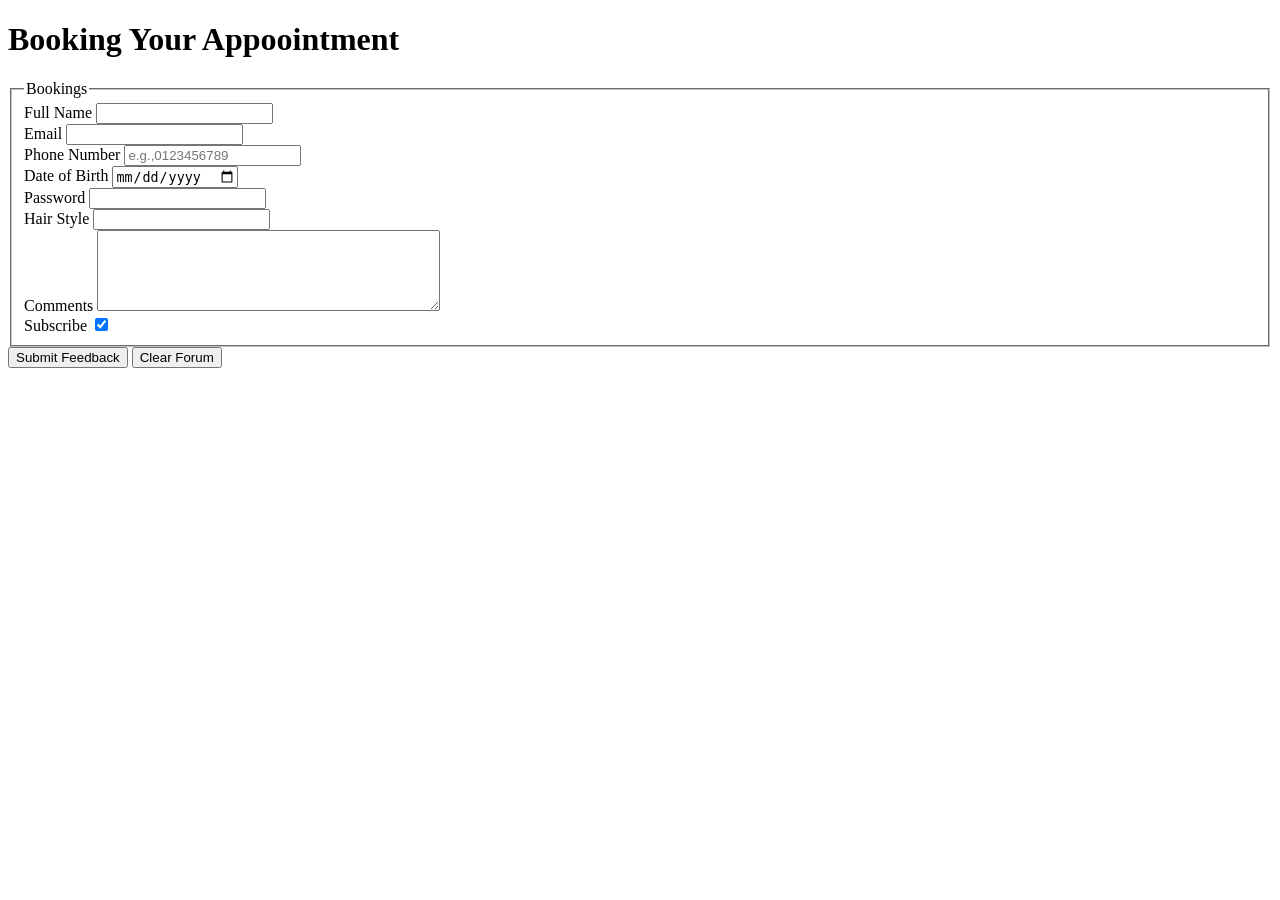
==== pages/bookingspage.html @ 8da2664d "added:bookings page" ====
<!DOCTYPE html>
<html lang="en">
<head>
    <meta charset="UTF-8">
    <meta name="viewport" content="width=device-width, initial-scale=1.0">
    <title>Mhlaba Hair</title>
</head>
<body>
    <header>
        <H1>Booking Your Appoointment </H1>
    </header>
    <main>
        <form action="/js/feedback.js" method="post">
            <fieldset>
                <legend>Bookings</legend>
                <div>
                    <label for="fullname">Full Name</label>
                    <input type="text" id="fullname" name="fullname">
                </div>
                 <div>
            <label for="email"> Email</label>
            <input type="email" id="email" name="email" required>
          </div>
                  <div>
            <label for="phone"> Phone Number</label>
            <input type="tel" id="phone" name="phone" pattern="{0-9}{10}" placeholder="e.g.,0123456789">            
        </div>
        <div>
            <label for="dob">Date of Birth</label>
            <input type="date" id="dob" name="dob">
        </div>
        <div>
            <label for="password">Password</label>
            <input 
            type="password"
            id="password"
            name="password"
            min length="8"
            pattern="(?=,*/d)(?=.*[a-z]).{8,}"
            aria-describedby="password-help"
            required >
        </div>
        <div>
            <label for="style"> Hair Style</label>
            <input type="style" id="colour" name="style">
        </div>
        <div>
            <label for="comments">Comments</label>
            <textarea id="comments" name="comments" rows="5" cols="40"> </textarea>
        </div>
        <div> 
            <label for="newletter"> Subscribe</label>
            <input type="checkbox" id="newletter" name="newletter" checked>
        </div>
        </fieldset>
        <button type="submit">Submit Feedback</button>
        <button type="reset"> Clear Forum</button>
    </form>

            </fieldset>
        </form>
    </main>
</body>
</html>
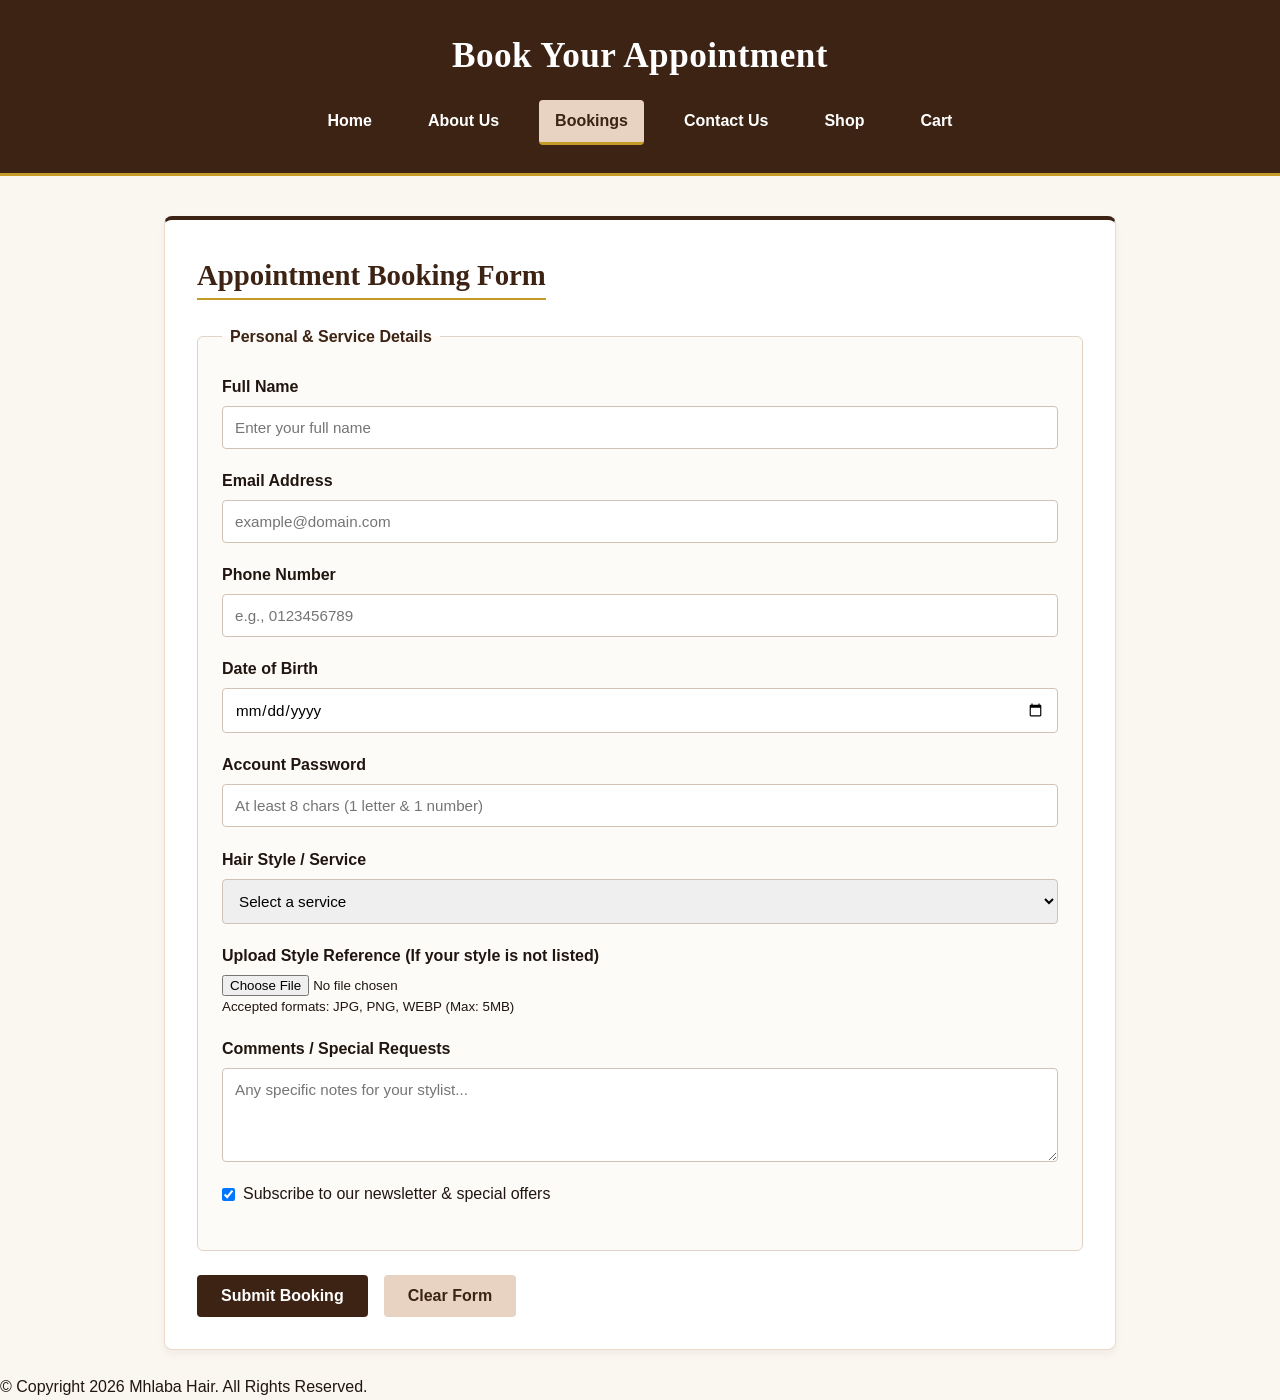
==== commit a6797881: "submission for Part 2" ====
--- a/pages/bookingspage.html
+++ b/pages/bookingspage.html
@@ -3,62 +3,122 @@
 <head>
     <meta charset="UTF-8">
     <meta name="viewport" content="width=device-width, initial-scale=1.0">
-    <title>Mhlaba Hair</title>
+    <meta name="author" content="NalediMaseko">
+    <meta name="description" content="Book your appointment with Mhlaba Hair.">
+    <title>Bookings - Mhlaba Hair</title>
+    <!-- Relative path: steps out of pages/ into styles/ -->
+    <link rel="stylesheet" href="../styles/style.css">
 </head>
 <body>
-    <header>
-        <H1>Booking Your Appoointment </H1>
+
+    <!-- Header & Navigation at Top -->
+    <header class="main-header">
+        <h1>Book Your Appointment</h1>
+        <nav class="navbar">
+            <a href="homepage.html">Home</a>
+            <a href="aboutuspage.html">About Us</a>
+            <a href="bookingspage.html" class="active">Bookings</a>
+            <a href="contactpage.html">Contact Us</a>
+            <a href="productpage.html">Shop</a>
+            <a href="calculatepage.html">Cart</a>
+        </nav>
     </header>
-    <main>
-        <form action="/js/feedback.js" method="post">
-            <fieldset>
-                <legend>Bookings</legend>
-                <div>
-                    <label for="fullname">Full Name</label>
-                    <input type="text" id="fullname" name="fullname">
+
+    <!-- Main Form Section -->
+    <main class="content-container">
+        <section class="form-card">
+            <h2>Appointment Booking Form</h2>
+            <form action="#" method="post" class="booking-form">
+                <fieldset>
+                    <legend>Personal & Service Details</legend>
+                    
+                    <div class="form-group">
+                        <label for="fullname">Full Name</label>
+                        <input type="text" id="fullname" name="fullname" placeholder="Enter your full name" required>
+                    </div>
+
+                    <div class="form-group">
+                        <label for="email">Email Address</label>
+                        <input type="email" id="email" name="email" placeholder="example@domain.com" required>
+                    </div>
+
+                    <div class="form-group">
+                        <label for="phone">Phone Number</label>
+                        <input type="tel" id="phone" name="phone" pattern="[0-9]{10}" placeholder="e.g., 0123456789" required>
+                    </div>
+
+                    <div class="form-group">
+                        <label for="dob">Date of Birth</label>
+                        <input type="date" id="dob" name="dob" required>
+                    </div>
+
+                    <div class="form-group">
+                        <label for="password">Account Password</label>
+                        <input 
+                            type="password" 
+                            id="password" 
+                            name="password" 
+                            minlength="8" 
+                            pattern="(?=.*\d)(?=.*[a-z]).{8,}" 
+                            placeholder="At least 8 chars (1 letter & 1 number)" 
+                            required>
+                    </div>
+
+                    <div class="form-group">
+                        <label for="style">Hair Style / Service</label>
+                        <select id="style" name="style" required>
+                            <option value="" disabled selected>Select a service</option>
+                            <option value="jumbo-braids">Jumbo Braids</option>
+                            <option value="medium-braids">Medium Braids</option>
+                            <option value="smedium-braids">Small-Medium Braids</option>
+                            <option value="small-braids">Small Braids</option>
+                            <option value="fulani-braids">Fulani Braids</option>
+                            <option value="Trim">Cut & Style</option>
+                            <option value="wig-install">Wig Installation</option>
+                            <option value="flip-sewin">Flip over sew in</option>
+                            <option value="onep-sewin">One part sew in</option>
+                            <option value="twop-sewin">Two part sew in</option>
+                            <option value="threep-sewin">Three part sew in</option>
+                            <option value="wash-blow">Wash & Blow Dry</option>
+                            <option value="mint-treatment">Peppermint Treatment</option>
+                            <option value="steam-treatment">Steam Treatment</option>
+                            <option value="unbraid">Undo Braids</option>
+                        </select>
+                    </div>
+                    <div class="form-group upload-group">
+        <label for="style-reference">
+            Upload Style Reference <span class="optional-tag">(If your style is not listed)</span>
+        </label>
+        <input 
+            type="file" 
+            id="style-reference" 
+            name="style_reference" 
+            accept="image/png, image/jpeg, image/webp"
+            class="file-input"
+        >
+        <small class="help-text">Accepted formats: JPG, PNG, WEBP (Max: 5MB)</small>
+    </div>
+
+                    <div class="form-group">
+                        <label for="comments">Comments / Special Requests</label>
+                        <textarea id="comments" name="comments" rows="4" placeholder="Any specific notes for your stylist..."></textarea>
+                    </div>
+
+                    <div class="form-group checkbox-group">
+                        <input type="checkbox" id="newsletter" name="newsletter" checked>
+                        <label for="newsletter">Subscribe to our newsletter & special offers</label>
+                    </div>
+                </fieldset>
+
+                <div class="form-actions">
+                    <button type="submit" class="btn btn-primary">Submit Booking</button>
+                    <button type="reset" class="btn btn-secondary">Clear Form</button>
                 </div>
-                 <div>
-            <label for="email"> Email</label>
-            <input type="email" id="email" name="email" required>
-          </div>
-                  <div>
-            <label for="phone"> Phone Number</label>
-            <input type="tel" id="phone" name="phone" pattern="{0-9}{10}" placeholder="e.g.,0123456789">            
-        </div>
-        <div>
-            <label for="dob">Date of Birth</label>
-            <input type="date" id="dob" name="dob">
-        </div>
-        <div>
-            <label for="password">Password</label>
-            <input 
-            type="password"
-            id="password"
-            name="password"
-            min length="8"
-            pattern="(?=,*/d)(?=.*[a-z]).{8,}"
-            aria-describedby="password-help"
-            required >
-        </div>
-        <div>
-            <label for="style"> Hair Style</label>
-            <input type="style" id="colour" name="style">
-        </div>
-        <div>
-            <label for="comments">Comments</label>
-            <textarea id="comments" name="comments" rows="5" cols="40"> </textarea>
-        </div>
-        <div> 
-            <label for="newletter"> Subscribe</label>
-            <input type="checkbox" id="newletter" name="newletter" checked>
-        </div>
-        </fieldset>
-        <button type="submit">Submit Feedback</button>
-        <button type="reset"> Clear Forum</button>
-    </form>
-
-            </fieldset>
-        </form>
+            </form>
+        </section>
     </main>
+<footer class="site-footer">
+    <p>&copy; Copyright 2026 Mhlaba Hair. All Rights Reserved. </p>
+</footer>
 </body>
 </html>
--- a/styles/style.css
+++ b/styles/style.css
@@ -0,0 +1,798 @@
+/* ==========================================================================
+   1. BASE STYLES & CSS RESET
+   ========================================================================== */
+* {
+    margin: 0;
+    padding: 0;
+    box-sizing: border-box;
+}
+
+:root {
+    --primary-color: #3D2314;      /* Deep Espresso / Dark Mocha */
+    --accent-color: #C59B27;       /* Warm Gold / Amber Accent */
+    --background-color: #FAF6F0;   /* Light Warm Cream / Champagne */
+    --text-color: #211510;         /* Soft Dark Espresso Text */
+    --card-bg: #ffffff;            /* Clean White Card Background */
+    --highlight-color: #E8D3C3;    /* Soft Blush Nude */
+    --blue-accent: #B08D57;        /* Warm Bronze Accent */
+    --font-heading: 'Georgia', serif;
+    --font-body: 'Segoe UI', Tahoma, Geneva, Verdana, sans-serif;
+}
+
+body {
+    font-family: var(--font-body);
+    font-size: 1rem;
+    line-height: 1.6;
+    background-color: var(--background-color);
+    color: var(--text-color);
+}
+
+/* ==========================================================================
+   2. HEADER & NAVIGATION AT THE TOP (ALL PAGES)
+   ========================================================================== */
+.main-header {
+    background-color: var(--primary-color);
+    color: #ffffff;
+    text-align: center;
+    padding: 1.75rem 1rem;
+    border-bottom: 3px solid var(--accent-color);
+}
+
+.main-header h1 {
+    font-family: var(--font-heading);
+    font-size: 2.2rem;
+    letter-spacing: 0.5px;
+    margin-bottom: 1rem;
+}
+
+.navbar {
+    display: flex;
+    justify-content: center;
+    flex-wrap: wrap;
+    gap: 1.5rem;
+}
+
+.navbar a {
+    color: #ffffff;
+    text-decoration: none;
+    font-weight: 600;
+    padding: 0.5rem 1rem;
+    border-radius: 4px;
+    transition: background-color 0.3s ease, color 0.3s ease;
+}
+
+.navbar a:hover,
+.navbar a:focus {
+    background-color: var(--accent-color);
+    color: var(--primary-color);
+}
+
+.navbar a.active {
+    background-color: var(--highlight-color);
+    color: var(--primary-color);
+    border-bottom: 3px solid var(--accent-color);
+}
+
+/* Common Content Container */
+.content-container {
+    max-width: 1000px;
+    margin: 0 auto;
+    padding: 1.5rem;
+}
+
+/* ==========================================================================
+   3. HOME PAGE STYLES
+   ========================================================================== */
+
+/* Logo Section */
+.logo-container {
+    display: flex;
+    justify-content: center;
+    align-items: center;
+    padding: 2rem 1rem 1rem 1rem;
+}
+
+.site-logo {
+    max-width: 320px; 
+    width: 100%;       
+    height: auto;
+    object-fit: contain;
+    border-radius: 8px;
+}
+/* Hero Section */
+.hero-card {
+    display: grid;
+    grid-template-columns: 1fr 1fr;
+    gap: 2rem;
+    align-items: center;
+    background-color: var(--card-bg);
+    border: 1px solid #ebd9cb;
+    border-top: 4px solid var(--accent-color);
+    border-radius: 8px;
+    padding: 2rem;
+    margin-bottom: 2.5rem;
+    box-shadow: 0 4px 8px rgba(61, 35, 20, 0.05);
+}
+
+.hero-content h2 {
+    font-family: var(--font-heading);
+    font-size: 2rem;
+    color: var(--primary-color);
+    margin-bottom: 1rem;
+    line-height: 1.2;
+}
+
+.hero-content p {
+    font-size: 1.05rem;
+    margin-bottom: 1.5rem;
+    color: var(--text-color);
+}
+
+.hero-btn {
+    display: inline-block;
+    text-decoration: none;
+}
+
+.hero-img {
+    width: 100%;
+    height: 280px;
+    object-fit: cover;
+    border-radius: 8px;
+    border: 2px solid var(--accent-color);
+}
+
+/* Services Preview Section */
+.services-preview-section {
+    margin-bottom: 2.5rem;
+    text-align: center;
+}
+
+.section-title {
+    font-family: var(--font-heading);
+    font-size: 1.8rem;
+    color: var(--primary-color);
+    margin-bottom: 1.5rem;
+    border-bottom: 2px solid var(--accent-color);
+    display: inline-block;
+}
+
+.services-grid {
+    display: grid;
+    grid-template-columns: repeat(3, 1fr);
+    gap: 1.5rem;
+    margin-top: 1.5rem;
+}
+
+.service-card {
+    background-color: var(--card-bg);
+    border: 1px solid #ebd9cb;
+    border-top: 4px solid var(--accent-color);
+    border-radius: 8px;
+    padding: 1.25rem;
+    text-align: center;
+    box-shadow: 0 4px 8px rgba(61, 35, 20, 0.05);
+    display: flex;
+    flex-direction: column;
+    align-items: center;
+    overflow: hidden;
+}
+
+.service-card img {
+    width: 100%;
+    max-width: 100%;
+    height: 200px;
+    object-fit: cover;
+    border-radius: 6px;
+    border: 1px solid #ebd9cb;
+    margin-bottom: 1rem;
+}
+
+.service-card h3 {
+    font-size: 1.2rem;
+    color: var(--primary-color);
+    margin-bottom: 0.5rem;
+}
+
+.service-card p {
+    font-size: 0.95rem;
+    color: var(--text-color);
+    line-height: 1.5;
+}
+
+/* Specials Section */
+.specials-section {
+    text-align: center;
+}
+
+.specials-section h2 {
+    font-family: var(--font-heading);
+    font-size: 2rem;
+    color: var(--primary-color);
+    margin-bottom: 1.5rem;
+    border-bottom: 2px solid var(--accent-color);
+    display: inline-block;
+}
+
+.specials-section h3 {
+    font-size: 1.4rem;
+    margin: 1.5rem 0 1rem 0;
+    color: var(--primary-color);
+    text-align: left;
+}
+
+.specials-grid {
+    display: grid;
+    grid-template-columns: repeat(2, 1fr);
+    gap: 1.5rem;
+}
+
+.special-card {
+    background-color: var(--card-bg);
+    border: 1px solid #ebd9cb;
+    border-top: 4px solid var(--accent-color);
+    border-radius: 8px;
+    padding: 1.5rem;
+    text-align: left;
+    box-shadow: 0 4px 8px rgba(61, 35, 20, 0.05);
+    transition: transform 0.2s ease, box-shadow 0.2s ease;
+}
+
+.special-card:hover {
+    transform: translateY(-4px);
+    box-shadow: 0 6px 14px rgba(61, 35, 20, 0.12);
+}
+
+.special-card h4 {
+    font-size: 1.2rem;
+    color: var(--primary-color);
+    margin-bottom: 0.5rem;
+}
+
+.expiry-date {
+    display: block;
+    margin-top: 1rem;
+    font-size: 0.85rem;
+    font-weight: bold;
+    color: #a93226;
+}
+
+.no-specials {
+    text-align: left;
+    font-style: italic;
+    color: #665c56;
+}
+
+/* Responsive Media Queries */
+@media (max-width: 768px) {
+    .hero-card,
+    .services-grid,
+    .specials-grid {
+        grid-template-columns: 1fr;
+    }
+
+    .service-card img {
+        height: 220px;
+    }
+}
+
+/* ==========================================================================
+   4. ABOUT PAGE STYLES
+   ========================================================================== */
+.about-section {
+    display: flex;
+    flex-direction: column;
+    gap: 2rem;
+    margin-top: 1rem;
+}
+
+.about-card, 
+.info-card {
+    background-color: var(--card-bg);
+    border: 1px solid #ebd9cb;
+    border-top: 4px solid var(--accent-color);
+    border-radius: 8px;
+    padding: 2rem;
+    box-shadow: 0 4px 8px rgba(61, 35, 20, 0.05);
+}
+
+.about-card h2, 
+.info-card h2 {
+    font-family: var(--font-heading);
+    font-size: 1.8rem;
+    color: var(--primary-color);
+    margin-bottom: 1rem;
+    border-bottom: 2px solid var(--accent-color);
+    display: inline-block;
+}
+
+.about-card p, 
+.info-card p {
+    font-size: 1.05rem;
+    color: var(--text-color);
+    line-height: 1.7;
+}
+
+.vision-mission-grid {
+    display: grid;
+    grid-template-columns: repeat(2, 1fr);
+    gap: 1.5rem;
+}
+
+/* ==========================================================================
+   5. BOOKING FORM STYLES
+   ========================================================================== */
+.form-card {
+    background-color: var(--card-bg);
+    border: 1px solid #ebd9cb;
+    border-top: 4px solid var(--primary-color);
+    border-radius: 8px;
+    padding: 2rem;
+    box-shadow: 0 4px 8px rgba(61, 35, 20, 0.05);
+    margin-top: 1rem;
+}
+
+.form-card h2 {
+    font-family: var(--font-heading);
+    font-size: 1.8rem;
+    color: var(--primary-color);
+    margin-bottom: 1.5rem;
+    border-bottom: 2px solid var(--accent-color);
+    display: inline-block;
+}
+
+.booking-form fieldset {
+    border: 1px solid #e1d3c7;
+    border-radius: 6px;
+    padding: 1.5rem;
+    margin-bottom: 1.5rem;
+    background-color: #fdfbf7;
+}
+
+.booking-form legend {
+    font-weight: bold;
+    color: var(--primary-color);
+    padding: 0 0.5rem;
+}
+
+.form-group {
+    display: flex;
+    flex-direction: column;
+    margin-bottom: 1.2rem;
+}
+
+.form-group label {
+    font-weight: 600;
+    margin-bottom: 0.4rem;
+    color: var(--text-color);
+}
+
+.form-group input[type="text"],
+.form-group input[type="email"],
+.form-group input[type="tel"],
+.form-group input[type="date"],
+.form-group input[type="password"],
+.form-group select,
+.form-group textarea {
+    width: 100%;
+    padding: 0.75rem;
+    border: 1px solid #d1c2b5;
+    border-radius: 4px;
+    font-family: inherit;
+    font-size: 0.95rem;
+    transition: border-color 0.3s ease, box-shadow 0.3s ease;
+}
+
+.form-group input:focus,
+.form-group select:focus,
+.form-group textarea:focus {
+    outline: none;
+    border-color: var(--accent-color);
+    box-shadow: 0 0 0 3px rgba(197, 155, 39, 0.25);
+}
+
+.checkbox-group {
+    flex-direction: row;
+    align-items: center;
+    gap: 0.5rem;
+}
+
+.checkbox-group label {
+    margin-bottom: 0;
+    font-weight: normal;
+}
+
+.form-actions {
+    display: flex;
+    gap: 1rem;
+    justify-content: flex-start;
+}
+
+.btn {
+    padding: 0.75rem 1.5rem;
+    font-size: 1rem;
+    font-weight: 600;
+    border: none;
+    border-radius: 4px;
+    cursor: pointer;
+    transition: background-color 0.3s ease, color 0.3s ease;
+}
+
+.btn-primary {
+    background-color: var(--primary-color);
+    color: #ffffff;
+}
+
+.btn-primary:hover {
+    background-color: var(--accent-color);
+    color: var(--primary-color);
+}
+
+.btn-secondary {
+    background-color: var(--highlight-color);
+    color: var(--primary-color);
+}
+
+.btn-secondary:hover {
+    background-color: #dbbfab;
+}
+
+/* ==========================================================================
+   6. CONTACT PAGE STYLES
+   ========================================================================== */
+.contact-section {
+    display: flex;
+    justify-content: center;
+    padding: 2rem 1rem;
+}
+
+.contact-card {
+    width: 100%;
+    max-width: 520px;
+    background-color: var(--card-bg, #ffffff);
+    border: 1px solid #ebd9cb;
+    border-top: 4px solid var(--accent-color, #c5a059);
+    border-radius: 12px;
+    padding: 2.25rem 2.5rem;
+    box-shadow: 0 6px 16px rgba(61, 35, 20, 0.06);
+}
+
+.contact-card h2 {
+    font-family: var(--font-heading);
+    font-size: 1.8rem;
+    color: var(--primary-color, #3d2314);
+    margin-bottom: 1.75rem;
+    border-bottom: 2px solid var(--accent-color, #c5a059);
+    display: inline-block;
+    padding-bottom: 0.25rem;
+}
+
+.contact-list {
+    display: flex;
+    flex-direction: column;
+    gap: 1.5rem;
+}
+
+.contact-item {
+    display: flex;
+    align-items: flex-start;
+    gap: 1.25rem;
+}
+
+.icon-box {
+    width: 42px;
+    height: 42px;
+    background-color: #fdf8f3;
+    border: 1px solid #ebd9cb;
+    border-radius: 50%;
+    display: flex;
+    align-items: center;
+    justify-content: center;
+    flex-shrink: 0;
+}
+
+.contact-icon {
+    width: 20px;
+    height: 20px;
+}
+
+.contact-details {
+    display: flex;
+    flex-direction: column;
+}
+
+.contact-label {
+    font-size: 0.85rem;
+    font-weight: 700;
+    text-transform: uppercase;
+    letter-spacing: 0.5px;
+    color: #8c766b;
+    margin-bottom: 0.2rem;
+}
+
+.contact-value {
+    font-size: 1.05rem;
+    color: var(--primary-color, #3d2314);
+    text-decoration: none;
+    font-weight: 600;
+}
+
+a.contact-value:hover {
+    color: var(--accent-color, #c5a059);
+    text-decoration: underline;
+}
+
+.text-address {
+    margin: 0;
+    line-height: 1.4;
+    font-weight: 500;
+}
+
+/* ==========================================================================
+   7. PRODUCT PAGE STYLES (2-Column Grid)
+   ========================================================================== */
+.products-section {
+    text-align: center;
+    margin-top: 1rem;
+}
+
+.products-section h2 {
+    font-family: var(--font-heading);
+    font-size: 2rem;
+    color: var(--primary-color);
+    margin-bottom: 0.5rem;
+    border-bottom: 2px solid var(--accent-color);
+    display: inline-block;
+}
+
+.subtitle {
+    font-style: italic;
+    color: #665c56;
+    margin-bottom: 2rem;
+}
+
+.product-grid {
+    display: grid;
+    grid-template-columns: repeat(2, 1fr);
+    gap: 1.5rem;
+}
+
+.product-card {
+    background-color: var(--card-bg);
+    border: 1px solid #ebd9cb;
+    border-top: 4px solid var(--accent-color);
+    border-radius: 8px;
+    padding: 1.5rem;
+    display: flex;
+    flex-direction: column;
+    align-items: center;
+    justify-content: space-between;
+    box-shadow: 0 4px 8px rgba(61, 35, 20, 0.05);
+    transition: transform 0.2s ease, box-shadow 0.2s ease;
+}
+
+.product-card:hover {
+    transform: translateY(-4px);
+    box-shadow: 0 6px 14px rgba(61, 35, 20, 0.12);
+}
+
+.product-img {
+    width: 100%;
+    max-width: 180px;
+    height: 180px;
+    object-fit: contain;
+    margin-bottom: 1rem;
+}
+
+.product-card h3 {
+    font-size: 1.25rem;
+    color: var(--primary-color);
+    margin-bottom: 0.5rem;
+}
+
+.product-card .price {
+    font-size: 1.1rem;
+    font-weight: bold;
+    color: var(--accent-color);
+    margin-bottom: 1rem;
+}
+
+.product-card .btn {
+    width: 100%;
+}
+
+/* ==========================================================================
+   8. CALCULATE / CART PAGE STYLES
+   ========================================================================== */
+.cart-section {
+    background-color: var(--card-bg);
+    border: 1px solid #ebd9cb;
+    border-top: 4px solid var(--primary-color);
+    border-radius: 8px;
+    padding: 2rem;
+    box-shadow: 0 4px 8px rgba(61, 35, 20, 0.05);
+    margin-top: 1rem;
+}
+
+.cart-section h2 {
+    font-family: var(--font-heading);
+    font-size: 1.8rem;
+    color: var(--primary-color);
+    margin-bottom: 1.5rem;
+    border-bottom: 2px solid var(--accent-color);
+    display: inline-block;
+}
+
+.cart-list {
+    list-style: none;
+    margin-bottom: 1.5rem;
+}
+
+.cart-item {
+    display: flex;
+    justify-content: space-between;
+    align-items: center;
+    padding: 0.75rem 0;
+    border-bottom: 1px solid #f2e9e1;
+}
+
+.item-name {
+    font-weight: 600;
+    color: var(--text-color);
+}
+
+.item-price {
+    color: var(--primary-color);
+    font-weight: bold;
+}
+
+.remove-btn {
+    background: #c0392b;
+    color: #fff;
+    border: none;
+    border-radius: 50%;
+    width: 24px;
+    height: 24px;
+    font-size: 14px;
+    cursor: pointer;
+    line-height: 1;
+    display: flex;
+    align-items: center;
+    justify-content: center;
+}
+
+.remove-btn:hover {
+    background: #962d22;
+}
+
+.empty-cart-msg {
+    color: #777;
+    font-style: italic;
+    padding: 1rem 0;
+}
+
+.cart-summary-box {
+    background-color: #fbf8f5;
+    padding: 1.25rem;
+    border-radius: 6px;
+    margin-bottom: 1.5rem;
+    border: 1px solid #e1d3c7;
+}
+
+.cart-summary-box p {
+    display: flex;
+    justify-content: space-between;
+    margin-bottom: 0.5rem;
+    font-size: 1rem;
+}
+
+.cart-summary-box hr {
+    border: none;
+    border-top: 1px solid #ebd9cb;
+    margin: 0.75rem 0;
+}
+
+.total-line {
+    font-size: 1.2rem !important;
+    color: var(--primary-color);
+}
+
+.cart-actions {
+    display: flex;
+    gap: 1rem;
+    justify-content: space-between;
+}
+
+/* ==========================================================================
+   9. RESPONSIVE BREAKPOINTS
+   ========================================================================== */
+@media (max-width: 768px) {
+    .specials-grid,
+    .vision-mission-grid,
+    .contact-section {
+        grid-template-columns: 1fr;
+    }
+    
+    .navbar {
+        gap: 0.75rem;
+    }
+}
+
+@media (max-width: 480px) {
+    .main-header h1 {
+        font-size: 1.6rem;
+    }
+
+    .navbar {
+        flex-direction: column;
+        align-items: center;
+    }
+
+    .site-logo {
+        max-width: 160px;
+    }
+
+    .content-container {
+        padding: 1rem;
+    }
+
+    .product-grid {
+        grid-template-columns: 1fr;
+    }
+
+    .form-actions,
+    .cart-actions {
+        flex-direction: column;
+    }
+
+    .btn,
+    .cart-actions .btn {
+        width: 100%;
+        text-align: center;
+    }
+}
+.team-grid {
+    display: grid;
+    grid-template-columns: repeat(3, 1fr);
+    gap: 1.5rem;
+    margin-top: 1.5rem;
+}
+
+.team-card {
+    background-color: #fdfbf7;
+    border: 1px solid #ebd9cb;
+    border-radius: 8px;
+    padding: 1.25rem;
+    text-align: center;
+}
+
+.manager-img,
+.receptionist-img,
+.stylist-img {
+    width: 100%;
+    height: 220px;
+    object-fit: cover;
+    border-radius: 6px;
+    border: 2px solid var(--accent-color);
+    margin-bottom: 0.75rem;
+}
+
+.equipment-card {
+    display: flex;
+    align-items: center;
+    gap: 1.5rem;
+    background-color: #fdfbf7;
+    border: 1px solid #ebd9cb;
+    border-left: 4px solid var(--accent-color);
+    border-radius: 8px;
+    padding: 1.25rem;
+    margin-top: 1.5rem;
+}
+
+.trimmer-img {
+    width: 160px;
+    height: 160px;
+    object-fit: cover;
+    border-radius: 6px;
+    border: 1px solid #ebd9cb;
+    flex-shrink: 0;
+}
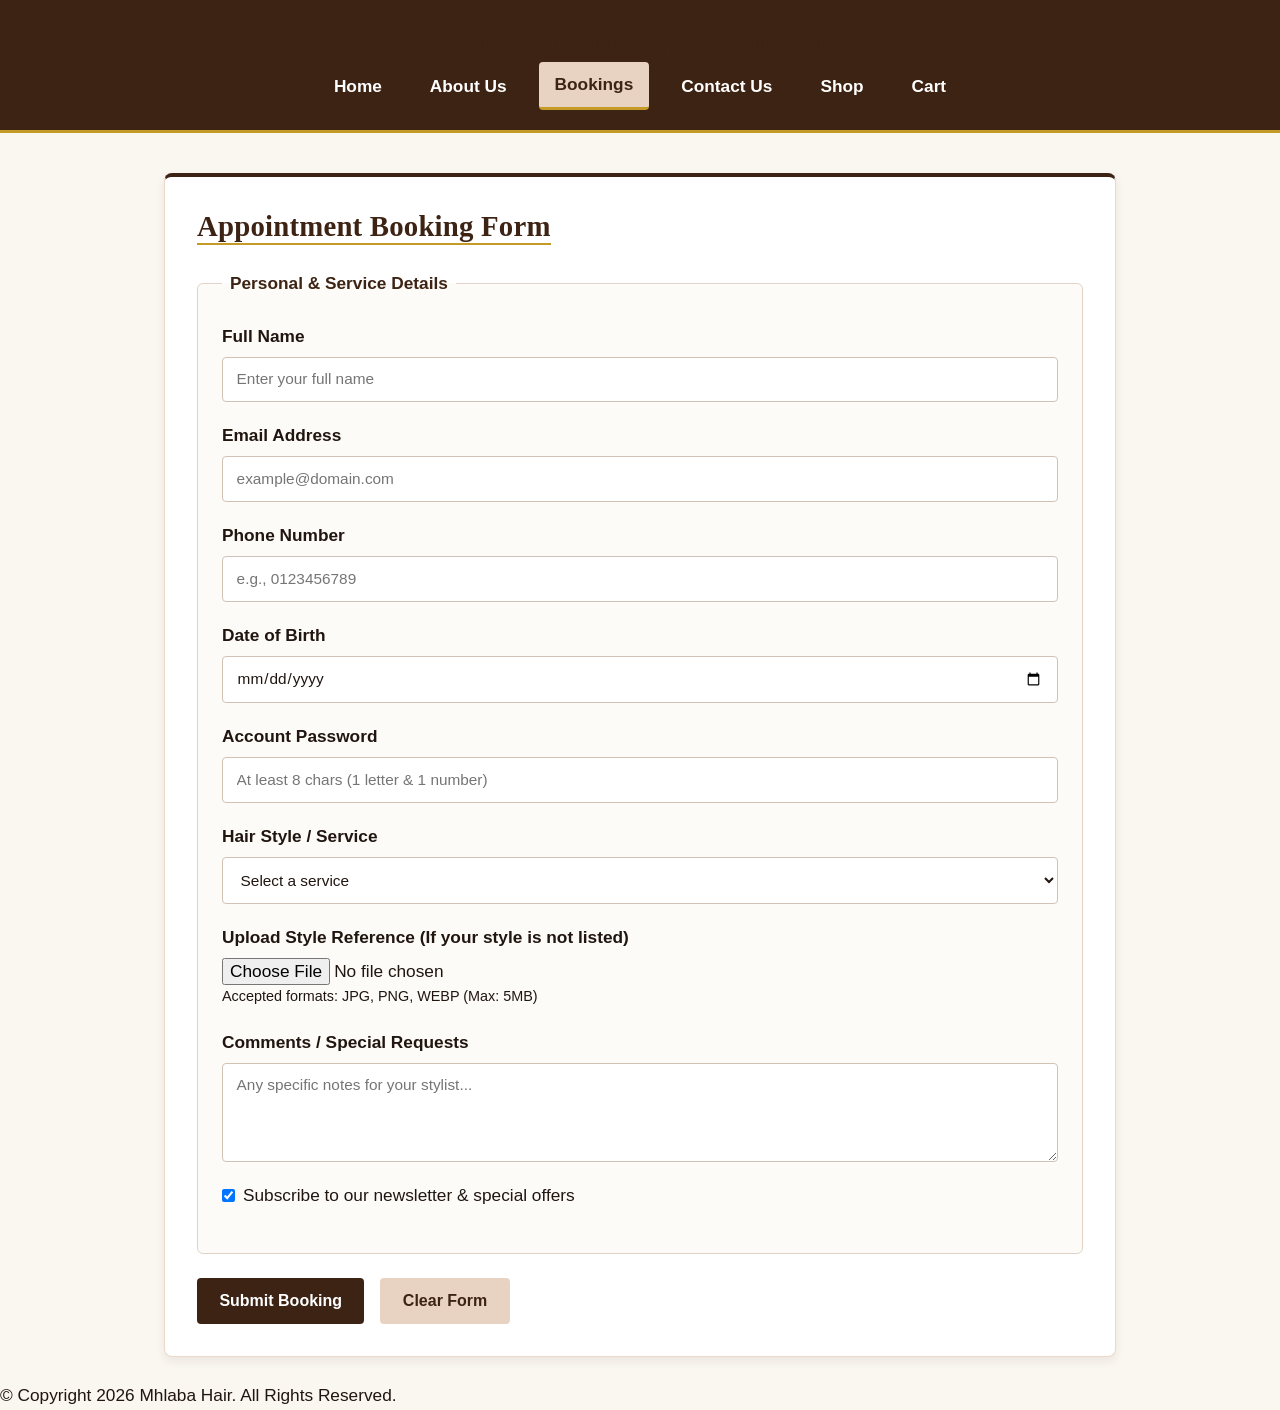
==== commit eef38fac: "feat:add SEO metadata , sitemap , robots file and interactive website enhancements" ====
--- a/pages/bookingspage.html
+++ b/pages/bookingspage.html
@@ -3,10 +3,23 @@
 <head>
     <meta charset="UTF-8">
     <meta name="viewport" content="width=device-width, initial-scale=1.0">
+    <meta http-equiv="X-UA-Compatible" content="IE=edge">
+    <meta name="theme-color" content="#3D2314">
+    <meta name="robots" content="index, follow">
     <meta name="author" content="NalediMaseko">
-    <meta name="description" content="Book your appointment with Mhlaba Hair.">
-    <title>Bookings - Mhlaba Hair</title>
-    <!-- Relative path: steps out of pages/ into styles/ -->
+    <meta name="description" content="Book your salon appointment with Mhlaba Hair for braids, wig installation, wash and blowout, and tailored hair care services in Johannesburg.">
+    <meta name="keywords" content="book salon appointment, hair appointment Johannesburg, braids booking, wig install booking, Mhlaba Hair">
+    <title>Book an Appointment | Mhlaba Hair Salon</title>
+    <link rel="canonical" href="https://www.mhlaba-hair.co.za/pages/bookingspage.html">
+    <meta property="og:type" content="website">
+    <meta property="og:title" content="Book an Appointment | Mhlaba Hair Salon">
+    <meta property="og:description" content="Book your salon appointment with Mhlaba Hair for braids, wig installation, wash and blowout, and custom hair care services.">
+    <meta property="og:url" content="https://www.mhlaba-hair.co.za/pages/bookingspage.html">
+    <meta name="twitter:card" content="summary">
+    <meta name="twitter:title" content="Book an Appointment | Mhlaba Hair Salon">
+    <meta name="twitter:description" content="Book your salon appointment with Mhlaba Hair for braids, wig installation, wash and blowout, and custom hair care services.">
+    <meta http-equiv="X-Content-Type-Options" content="nosniff">
+    <meta name="referrer" content="strict-origin-when-cross-origin">
     <link rel="stylesheet" href="../styles/style.css">
 </head>
 <body>
--- a/styles/style.css
+++ b/styles/style.css
@@ -8,23 +8,119 @@
 }
 
 :root {
-    --primary-color: #3D2314;      /* Deep Espresso / Dark Mocha */
-    --accent-color: #C59B27;       /* Warm Gold / Amber Accent */
-    --background-color: #FAF6F0;   /* Light Warm Cream / Champagne */
-    --text-color: #211510;         /* Soft Dark Espresso Text */
-    --card-bg: #ffffff;            /* Clean White Card Background */
-    --highlight-color: #E8D3C3;    /* Soft Blush Nude */
-    --blue-accent: #B08D57;        /* Warm Bronze Accent */
+    --primary-color: #3D2314;
+    --accent-color: #C59B27;
+    --background-color: #FAF6F0;
+    --text-color: #211510;
+    --card-bg: #ffffff;
+    --highlight-color: #E8D3C3;
+    --blue-accent: #B08D57;
     --font-heading: 'Georgia', serif;
     --font-body: 'Segoe UI', Tahoma, Geneva, Verdana, sans-serif;
+
+    --content-max-width: 1100px;
+    --radius-sm: 6px;
+    --radius-md: 8px;
+    --focus-ring: rgba(197, 155, 39, 0.35);
+    --shadow-soft: 0 4px 10px rgba(61, 35, 20, 0.08);
+    --shadow-strong: 0 8px 18px rgba(61, 35, 20, 0.12);
+    --transition-fast: 0.2s ease;
+    --transition-medium: 0.3s ease;
+}
+
+html {
+    font-size: 16px;
+    scroll-behavior: smooth;
 }
 
 body {
     font-family: var(--font-body);
-    font-size: 1rem;
-    line-height: 1.6;
+    font-size: clamp(0.96rem, 0.9rem + 0.28vw, 1.08rem);
+    line-height: 1.65;
     background-color: var(--background-color);
     color: var(--text-color);
+    -webkit-font-smoothing: antialiased;
+    text-rendering: optimizeLegibility;
+}
+
+h1,
+h2,
+h3,
+h4 {
+    font-family: var(--font-heading);
+    line-height: 1.2;
+    letter-spacing: 0.2px;
+    color: var(--primary-color);
+    margin: 0 0 0.8rem;
+}
+
+h1 {
+    font-size: clamp(1.8rem, 1.5rem + 2vw, 3rem);
+}
+
+h2 {
+    font-size: clamp(1.5rem, 1.2rem + 1.6vw, 2.3rem);
+}
+
+h3 {
+    font-size: clamp(1.2rem, 1rem + 0.8vw, 1.6rem);
+}
+
+h4 {
+    font-size: clamp(1.05rem, 0.95rem + 0.5vw, 1.3rem);
+}
+
+p,
+li,
+label,
+input,
+select,
+textarea,
+button {
+    font-size: inherit;
+}
+
+img {
+    max-width: 100%;
+    display: block;
+}
+
+a,
+button,
+input,
+select,
+textarea {
+    transition: background-color var(--transition-medium), border-color var(--transition-medium),
+        box-shadow var(--transition-medium), color var(--transition-medium),
+        transform var(--transition-fast), opacity var(--transition-fast);
+}
+
+a {
+    color: var(--primary-color);
+}
+
+a:hover {
+    color: var(--accent-color);
+}
+
+a:active {
+    opacity: 0.85;
+}
+
+a:focus-visible,
+button:focus-visible,
+input:focus-visible,
+select:focus-visible,
+textarea:focus-visible {
+    outline: 3px solid var(--focus-ring);
+    outline-offset: 3px;
+    box-shadow: 0 0 0 4px rgba(197, 155, 39, 0.18);
+}
+
+.content-container {
+    max-width: var(--content-max-width);
+    margin: 0 auto;
+    padding: clamp(1rem, 2vw, 2rem);
 }
 
 /* ==========================================================================
@@ -34,22 +130,43 @@
     background-color: var(--primary-color);
     color: #ffffff;
     text-align: center;
-    padding: 1.75rem 1rem;
+    padding: 1.25rem 1rem;
     border-bottom: 3px solid var(--accent-color);
+}
+
+/* Header Brand Wrapper (Logo + Welcome Heading) */
+.header-brand {
+    display: flex;
+    align-items: center;
+    justify-content: center;
+    gap: 0.75rem;
+    margin-bottom: 1rem;
+}
+
+.nav-logo {
+    width: 45px;
+    height: 45px;
+    border-radius: 50%;
+    object-fit: cover;
+    object-position: center;
+    transform: scale(1.15); /* Cuts off outer checkered background */
+    border: 1px solid var(--accent-color);
 }
 
 .main-header h1 {
     font-family: var(--font-heading);
     font-size: 2.2rem;
     letter-spacing: 0.5px;
-    margin-bottom: 1rem;
-}
-
+    margin: 0;
+}
+
+/* Navigation Links Row */
 .navbar {
     display: flex;
     justify-content: center;
+    align-items: center;
     flex-wrap: wrap;
-    gap: 1.5rem;
+    gap: 1rem;
 }
 
 .navbar a {
@@ -80,6 +197,33 @@
     padding: 1.5rem;
 }
 
+/* ==========================================
+   MOBILE RESPONSIVE ADJUSTMENTS (<= 768px)
+   ========================================== */
+@media (max-width: 768px) {
+    .main-header {
+        padding: 1rem 0.75rem;
+    }
+
+    .header-brand {
+        flex-direction: column;
+        gap: 0.5rem;
+    }
+
+    .main-header h1 {
+        font-size: 1.6rem;
+    }
+
+    .navbar {
+        gap: 0.5rem;
+    }
+
+    .navbar a {
+        font-size: 0.85rem;
+        padding: 0.35rem 0.65rem;
+    }
+}
+
 /* ==========================================================================
    3. HOME PAGE STYLES
    ========================================================================== */
@@ -278,6 +422,10 @@
 /* ==========================================================================
    4. ABOUT PAGE STYLES
    ========================================================================== */
+/* ==========================================
+   ABOUT PAGE & CARD CONTAINERS
+   ========================================== */
+
 .about-section {
     display: flex;
     flex-direction: column;
@@ -300,7 +448,7 @@
     font-family: var(--font-heading);
     font-size: 1.8rem;
     color: var(--primary-color);
-    margin-bottom: 1rem;
+    margin-bottom: 1.5rem;
     border-bottom: 2px solid var(--accent-color);
     display: inline-block;
 }
@@ -318,6 +466,127 @@
     gap: 1.5rem;
 }
 
+/* ==========================================
+   MEET OUR TEAM GRID & CARDS
+   ========================================== */
+
+.team-grid {
+    display: grid;
+    grid-template-columns: repeat(auto-fit, minmax(220px, 1fr));
+    gap: 1.5rem;
+    margin-top: 1rem;
+    width: 100%;
+}
+
+.team-card {
+    background-color: #ffffff;
+    border: 1px solid #ebd9cb;
+    border-radius: 8px;
+    padding: 1.25rem;
+    display: flex;
+    flex-direction: column;
+    align-items: center;
+    text-align: center;
+    box-shadow: 0 2px 5px rgba(0, 0, 0, 0.03);
+    transition: transform 0.3s ease, box-shadow 0.3s ease;
+}
+
+.team-card:hover {
+    transform: translateY(-4px);
+    box-shadow: 0 6px 12px rgba(61, 35, 20, 0.1);
+}
+
+.team-card picture,
+.team-card img {
+    width: 100%;
+    max-width: 180px;
+    height: 220px;
+    object-fit: cover;
+    border-radius: 6px;
+    border: 2px solid var(--accent-color);
+    margin-bottom: 1rem;
+}
+
+.team-card h3 {
+    font-family: var(--font-heading);
+    font-size: 1.2rem;
+    color: var(--primary-color);
+    margin-bottom: 0.25rem;
+}
+
+.team-role {
+    font-size: 0.95rem;
+    color: #666666;
+    font-weight: 500;
+}
+
+/* ==========================================
+   SPECIALIZED EQUIPMENT CARD
+   ========================================== */
+
+.equipment-card {
+    display: flex;
+    flex-direction: row;
+    align-items: center;
+    gap: 1.5rem;
+    background-color: #ffffff;
+    border: 1px solid #ebd9cb;
+    border-left: 4px solid var(--accent-color);
+    border-radius: 8px;
+    padding: 1.5rem;
+    margin-top: 2rem;
+}
+
+.equipment-card picture,
+.equipment-card img {
+    width: 100%;
+    max-width: 240px;
+    height: 180px;
+    object-fit: cover;
+    border-radius: 6px;
+}
+
+.equipment-info {
+    flex: 1;
+}
+
+.equipment-info h3 {
+    font-family: var(--font-heading);
+    font-size: 1.3rem;
+    color: var(--primary-color);
+    margin-bottom: 0.5rem;
+}
+
+/* ==========================================
+   RESPONSIVE BREAKPOINTS (<= 768px)
+   ========================================== */
+
+@media (max-width: 768px) {
+    .about-card, 
+    .info-card {
+        padding: 1.25rem;
+    }
+
+    .vision-mission-grid {
+        grid-template-columns: 1fr; /* Stacks vision/mission vertically on mobile */
+    }
+
+    .team-grid {
+        grid-template-columns: 1fr; /* Stacks team members 1 per row on phone screens */
+    }
+
+    .equipment-card {
+        flex-direction: column; /* Stacks image above text on mobile */
+        text-align: center;
+        padding: 1.25rem;
+    }
+
+    .equipment-card picture,
+    .equipment-card img {
+        max-width: 100%;
+        height: auto;
+    }
+}
 /* ==========================================================================
    5. BOOKING FORM STYLES
    ========================================================================== */
@@ -374,12 +643,19 @@
 .form-group select,
 .form-group textarea {
     width: 100%;
-    padding: 0.75rem;
+    padding: 0.8rem 0.85rem;
     border: 1px solid #d1c2b5;
     border-radius: 4px;
     font-family: inherit;
-    font-size: 0.95rem;
-    transition: border-color 0.3s ease, box-shadow 0.3s ease;
+    font-size: 0.96rem;
+    background-color: #fff;
+    color: var(--text-color);
+}
+
+.form-group input:hover,
+.form-group select:hover,
+.form-group textarea:hover {
+    border-color: #b89e7d;
 }
 
 .form-group input:focus,
@@ -387,7 +663,7 @@
 .form-group textarea:focus {
     outline: none;
     border-color: var(--accent-color);
-    box-shadow: 0 0 0 3px rgba(197, 155, 39, 0.25);
+    box-shadow: 0 0 0 3px rgba(197, 155, 39, 0.22);
 }
 
 .checkbox-group {
@@ -422,7 +698,8 @@
     color: #ffffff;
 }
 
-.btn-primary:hover {
+.btn-primary:hover,
+.btn-primary:focus-visible {
     background-color: var(--accent-color);
     color: var(--primary-color);
 }
@@ -432,8 +709,10 @@
     color: var(--primary-color);
 }
 
-.btn-secondary:hover {
-    background-color: #dbbfab;
+.btn-secondary:hover,
+.btn-secondary:focus-visible {
+    background-color: #d9b497;
+    color: var(--primary-color);
 }
 
 /* ==========================================================================
@@ -660,8 +939,12 @@
     justify-content: center;
 }
 
-.remove-btn:hover {
+.remove-btn:hover,
+.remove-btn:focus-visible,
+.remove-btn:active {
     background: #962d22;
+    transform: scale(1.05);
+    box-shadow: 0 0 0 3px rgba(192, 57, 43, 0.15);
 }
 
 .empty-cart-msg {
@@ -694,6 +977,252 @@
 .total-line {
     font-size: 1.2rem !important;
     color: var(--primary-color);
+}
+
+/* ==========================================================================
+   9. DYNAMIC CONTENT & INTERACTIVE UI STYLES
+   ========================================================================== */
+
+.site-toast {
+    position: fixed;
+    right: 1.25rem;
+    bottom: 1.25rem;
+    background: var(--primary-color);
+    color: #fff;
+    padding: 0.8rem 1.1rem;
+    border-radius: 999px;
+    box-shadow: var(--shadow-strong);
+    opacity: 0;
+    transform: translateY(18px);
+    pointer-events: none;
+    transition: opacity 0.25s ease, transform 0.25s ease;
+    z-index: 1200;
+    font-weight: 600;
+}
+
+.site-toast.show {
+    opacity: 1;
+    transform: translateY(0);
+}
+
+.product-toolbar {
+    display: grid;
+    grid-template-columns: repeat(3, minmax(0, 1fr));
+    gap: 1rem;
+    margin: 2rem 0 1.5rem;
+    padding: 1rem;
+    background: #fffaf6;
+    border: 1px solid #ebd9cb;
+    border-radius: 8px;
+    box-shadow: var(--shadow-soft);
+}
+
+.search-field,
+.filter-field,
+.sort-field {
+    display: flex;
+    flex-direction: column;
+    gap: 0.45rem;
+    font-weight: 600;
+    color: var(--primary-color);
+    text-align: left;
+}
+
+.search-field input,
+.filter-field select,
+.sort-field select {
+    width: 100%;
+    padding: 0.8rem 0.85rem;
+    border: 1px solid #d7c5b5;
+    border-radius: 6px;
+    background: #fff;
+    font: inherit;
+}
+
+.search-field input:focus,
+.filter-field select:focus,
+.sort-field select:focus {
+    outline: none;
+    border-color: var(--accent-color);
+    box-shadow: 0 0 0 3px rgba(197, 155, 39, 0.18);
+}
+
+.empty-state {
+    grid-column: 1 / -1;
+    padding: 2rem;
+    text-align: center;
+    background: #fffaf6;
+    border: 1px dashed #d7c5b5;
+    border-radius: 8px;
+    color: var(--primary-color);
+    font-weight: 600;
+}
+
+.gallery-section,
+.faq-section,
+.map-section {
+    margin-top: 2.5rem;
+}
+
+.gallery-grid {
+    display: grid;
+    grid-template-columns: repeat(3, minmax(0, 1fr));
+    gap: 1rem;
+    margin-top: 1.5rem;
+}
+
+.gallery-item {
+    border: 1px solid #ebd9cb;
+    background: #fff;
+    border-radius: 10px;
+    overflow: hidden;
+    cursor: pointer;
+    padding: 0;
+    transition: transform 0.25s ease, box-shadow 0.25s ease;
+    box-shadow: var(--shadow-soft);
+}
+
+.gallery-item:hover,
+.gallery-item:focus-visible {
+    transform: translateY(-4px);
+    box-shadow: var(--shadow-strong);
+}
+
+.gallery-item img {
+    width: 100%;
+    height: 220px;
+    object-fit: cover;
+    display: block;
+}
+
+.lightbox-modal {
+    position: fixed;
+    inset: 0;
+    background: rgba(22, 17, 14, 0.8);
+    display: none;
+    align-items: center;
+    justify-content: center;
+    padding: 1rem;
+    z-index: 1300;
+}
+
+.lightbox-modal.open {
+    display: flex;
+}
+
+.lightbox-content {
+    position: relative;
+    background: #fff;
+    border-radius: 12px;
+    padding: 0.8rem;
+    max-width: min(760px, 90vw);
+    max-height: 90vh;
+    box-shadow: 0 18px 40px rgba(0, 0, 0, 0.35);
+}
+
+.lightbox-content img {
+    max-height: 75vh;
+    width: auto;
+    max-width: 100%;
+    border-radius: 8px;
+}
+
+.lightbox-close {
+    position: absolute;
+    top: -0.75rem;
+    right: -0.75rem;
+    width: 2.25rem;
+    height: 2.25rem;
+    border: 0;
+    border-radius: 50%;
+    font-size: 1.5rem;
+    line-height: 1;
+    cursor: pointer;
+    background: var(--accent-color);
+    color: var(--primary-color);
+    box-shadow: var(--shadow-strong);
+}
+
+.faq-accordion {
+    display: flex;
+    flex-direction: column;
+    gap: 0.8rem;
+    margin-top: 1.5rem;
+}
+
+.faq-item {
+    background: #fff;
+    border: 1px solid #ebd9cb;
+    border-radius: 10px;
+    overflow: hidden;
+    box-shadow: var(--shadow-soft);
+}
+
+.faq-question {
+    width: 100%;
+    display: flex;
+    align-items: center;
+    justify-content: space-between;
+    gap: 1rem;
+    padding: 1rem 1.2rem;
+    border: none;
+    background: transparent;
+    text-align: left;
+    font: inherit;
+    color: var(--primary-color);
+    font-weight: 700;
+    cursor: pointer;
+}
+
+.faq-item.active .faq-question {
+    background: #fffaf3;
+}
+
+.faq-icon {
+    font-size: 1.5rem;
+    font-weight: 700;
+    color: var(--accent-color);
+}
+
+.faq-answer {
+    padding: 0 1.2rem 1.1rem;
+    color: var(--text-color);
+}
+
+.map-container {
+    width: 100%;
+    height: 360px;
+    border: 1px solid #ebd9cb;
+    border-radius: 12px;
+    overflow: hidden;
+    box-shadow: var(--shadow-soft);
+    margin-top: 1.25rem;
+}
+
+.reveal-card {
+    animation: revealCard 0.5s ease both;
+}
+
+@keyframes revealCard {
+    from {
+        opacity: 0;
+        transform: translateY(14px);
+    }
+    to {
+        opacity: 1;
+        transform: translateY(0);
+    }
+}
+
+@media (max-width: 768px) {
+    .product-toolbar,
+    .gallery-grid {
+        grid-template-columns: 1fr;
+    }
+
+    .gallery-item img {
+        height: 180px;
+    }
 }
 
 .cart-actions {
@@ -795,4 +1324,182 @@
     border-radius: 6px;
     border: 1px solid #ebd9cb;
     flex-shrink: 0;
+}
+/* FORCE SINGLE COLUMN STACK ON MOBILE */
+@media screen and (max-width: 768px) {
+    .team-grid {
+        display: flex !important;
+        flex-direction: column !important;
+        align-items: center !important;
+        width: 100% !important;
+        gap: 1.5rem !important;
+    }
+
+    .team-card {
+        width: 100% !important;
+        max-width: 320px !important;
+        margin: 0 auto !important;
+        padding: 1.5rem !important;
+        box-sizing: border-box !important;
+    }
+
+    .team-card picture,
+    .team-card img {
+        width: 100% !important;
+        max-width: 100% !important;
+        height: 240px !important;
+        object-fit: cover !important;
+        object-position: top center !important;
+        border-radius: 8px !important;
+    }
+
+    .team-card h3 {
+        font-size: 1.3rem !important;
+        margin-top: 0.75rem !important;
+        margin-bottom: 0.25rem !important;
+    }
+
+    .team-role {
+        font-size: 1rem !important;
+    }
+}
+
+.navbar a,
+.btn,
+.contact-value,
+.product-card,
+.service-card,
+.special-card,
+.team-card,
+.about-card,
+.info-card,
+.form-card,
+.cart-section,
+.contact-card {
+    transition: transform var(--transition-fast), box-shadow var(--transition-fast),
+        border-color var(--transition-medium), background-color var(--transition-medium),
+        color var(--transition-medium);
+}
+
+.navbar a:hover,
+.navbar a:focus-visible,
+.navbar a:active {
+    background-color: var(--accent-color);
+    color: var(--primary-color);
+    transform: translateY(-1px);
+}
+
+.navbar a:focus-visible,
+.navbar a:active {
+    box-shadow: 0 0 0 3px rgba(197, 155, 39, 0.18);
+}
+
+.btn {
+    display: inline-flex;
+    align-items: center;
+    justify-content: center;
+    min-height: 46px;
+    padding: 0.8rem 1.4rem;
+    font-size: 1rem;
+    font-weight: 600;
+    border: none;
+    border-radius: 4px;
+    cursor: pointer;
+}
+
+.btn:hover,
+.btn:focus-visible,
+.btn:active {
+    transform: translateY(-1px);
+    box-shadow: 0 4px 10px rgba(61, 35, 20, 0.08);
+}
+
+.btn-primary {
+    background-color: var(--primary-color);
+    color: #ffffff;
+}
+
+.btn-primary:hover,
+.btn-primary:focus-visible {
+    background-color: var(--accent-color);
+    color: var(--primary-color);
+}
+
+.btn-secondary {
+    background-color: var(--highlight-color);
+    color: var(--primary-color);
+}
+
+.btn-secondary:hover,
+.btn-secondary:focus-visible {
+    background-color: #d9b497;
+    color: var(--primary-color);
+}
+
+.form-group input[type="text"],
+.form-group input[type="email"],
+.form-group input[type="tel"],
+.form-group input[type="date"],
+.form-group input[type="password"],
+.form-group select,
+.form-group textarea {
+    width: 100%;
+    padding: 0.8rem 0.85rem;
+    border: 1px solid #d1c2b5;
+    border-radius: 4px;
+    font-family: inherit;
+    font-size: 0.96rem;
+    background-color: #fff;
+    color: var(--text-color);
+}
+
+.form-group input:hover,
+.form-group select:hover,
+.form-group textarea:hover {
+    border-color: #b89e7d;
+}
+
+.form-group input:focus,
+.form-group select:focus,
+.form-group textarea:focus {
+    outline: none;
+    border-color: var(--accent-color);
+    box-shadow: 0 0 0 3px rgba(197, 155, 39, 0.22);
+}
+
+.product-card,
+.service-card,
+.special-card,
+.team-card,
+.about-card,
+.info-card,
+.contact-card,
+.cart-section,
+.form-card {
+    box-shadow: var(--shadow-soft);
+}
+
+.product-card:hover,
+.service-card:hover,
+.special-card:hover,
+.team-card:hover,
+.about-card:hover,
+.info-card:hover,
+.contact-card:hover {
+    transform: translateY(-4px);
+    box-shadow: var(--shadow-strong);
+}
+
+.product-card:focus-within,
+.service-card:focus-within,
+.special-card:focus-within,
+.team-card:focus-within {
+    outline: 3px solid var(--focus-ring);
+    outline-offset: 2px;
+}
+
+.contact-value:hover,
+.contact-value:focus-visible {
+    color: var(--accent-color);
+    text-decoration: underline;
 }
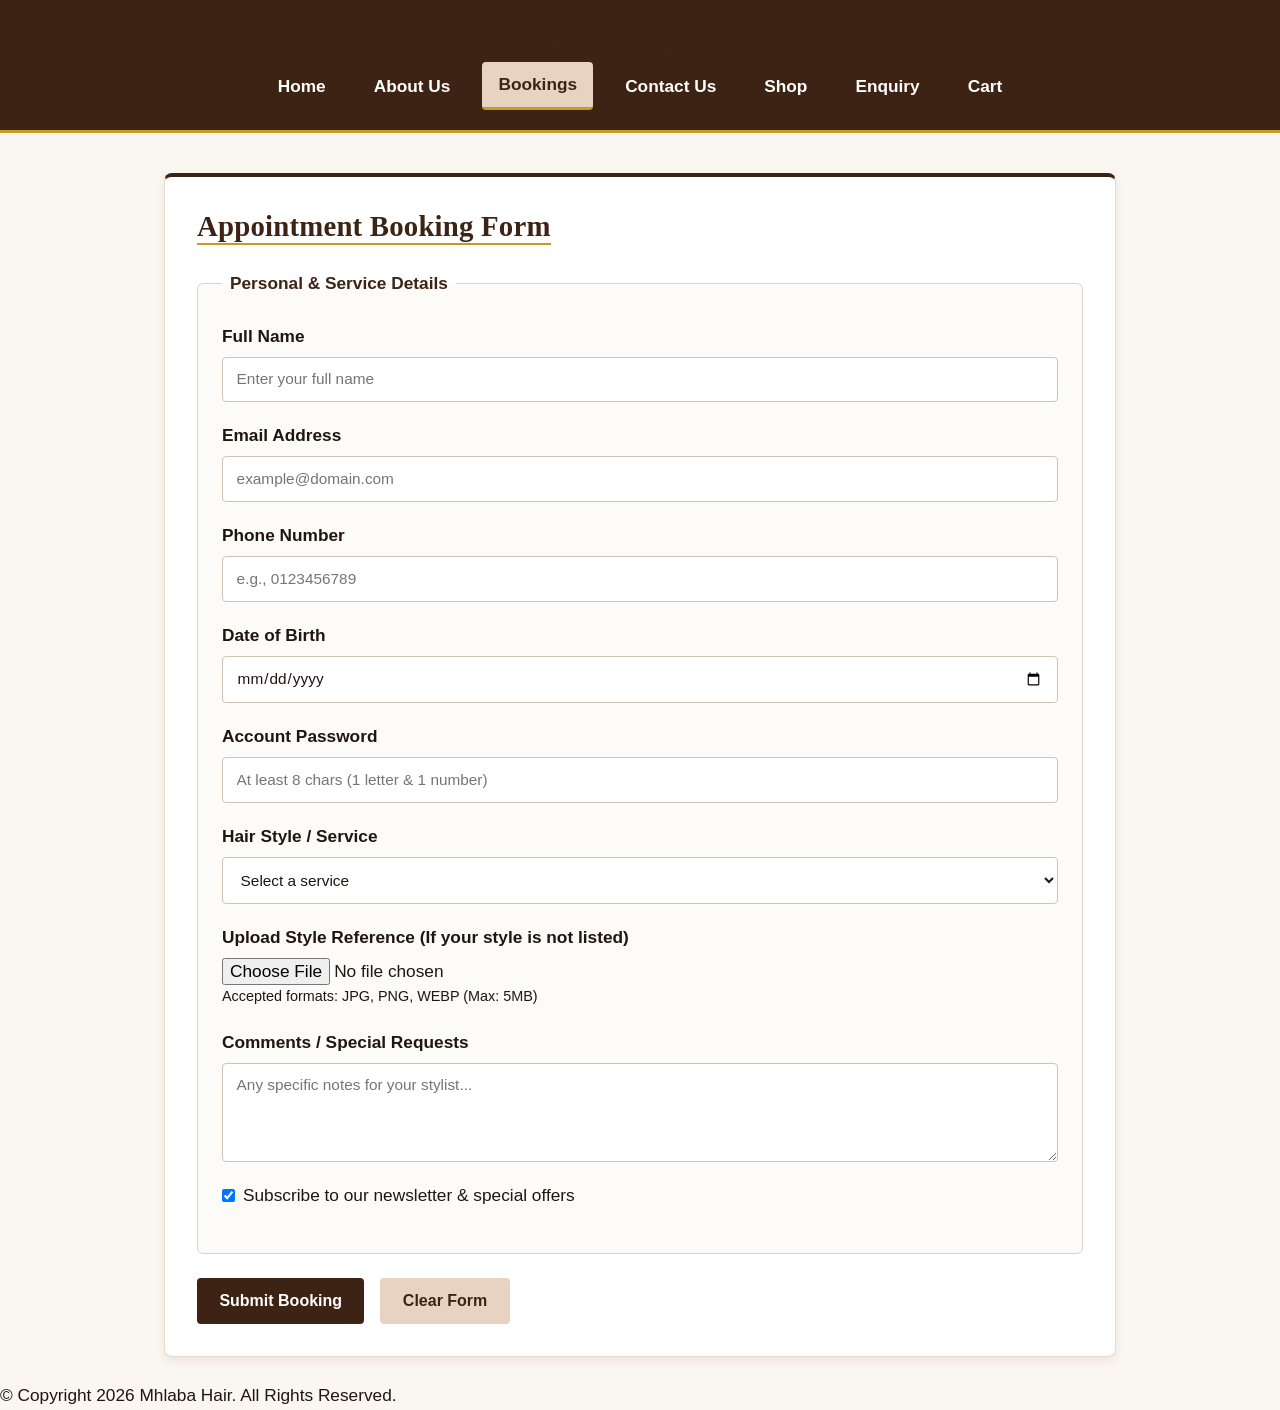
==== commit c3c2c3e8: "edited enquiry page and contact page" ====
--- a/pages/bookingspage.html
+++ b/pages/bookingspage.html
@@ -33,6 +33,7 @@
             <a href="bookingspage.html" class="active">Bookings</a>
             <a href="contactpage.html">Contact Us</a>
             <a href="productpage.html">Shop</a>
+            <a href="enquirypage.html">Enquiry</a>
             <a href="calculatepage.html">Cart</a>
         </nav>
     </header>
--- a/styles/style.css
+++ b/styles/style.css
@@ -715,6 +715,27 @@
     color: var(--primary-color);
 }
 
+.field-error {
+    min-height: 1.15rem;
+    margin-top: 0.4rem;
+    font-size: 0.82rem;
+    color: #9b2c2c;
+    font-weight: 600;
+}
+
+.form-feedback {
+    margin-top: 1rem;
+    font-weight: 600;
+    line-height: 1.5;
+}
+
+input[aria-invalid='true'],
+select[aria-invalid='true'],
+textarea[aria-invalid='true'] {
+    border-color: #9b2c2c !important;
+    box-shadow: 0 0 0 3px rgba(155, 44, 44, 0.12);
+}
+
 /* ==========================================================================
    6. CONTACT PAGE STYLES
    ========================================================================== */
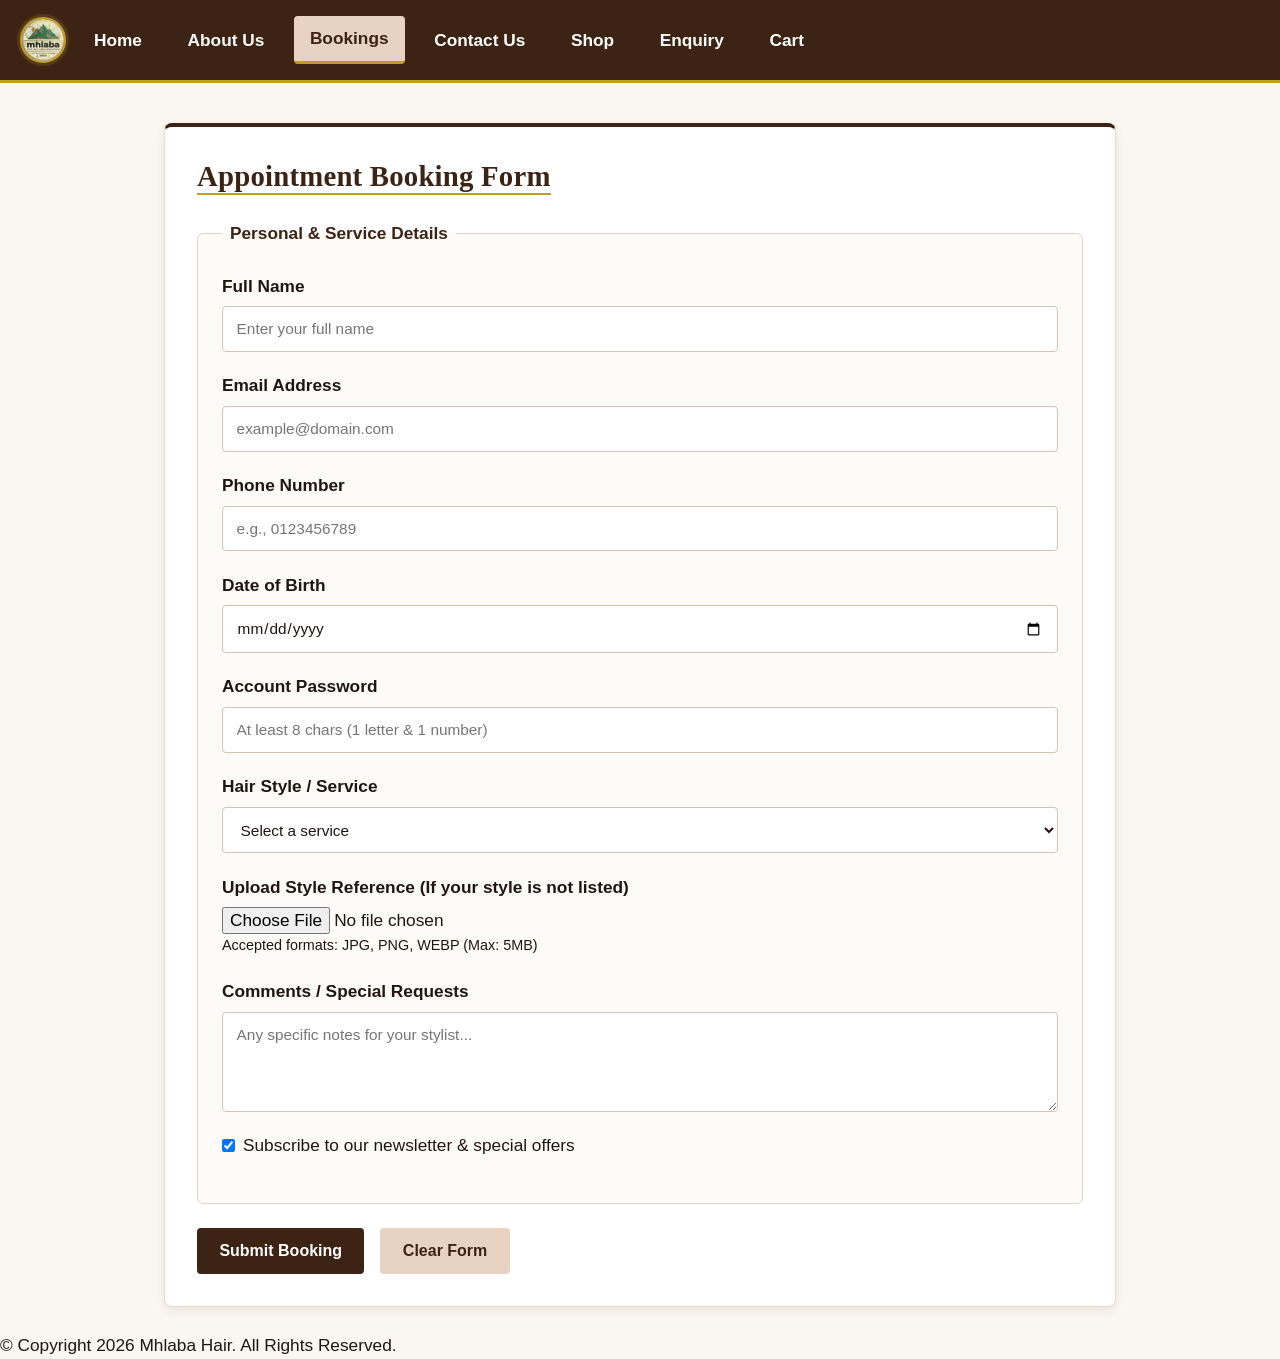
==== commit f51af340: "edited the navigation bar" ====
--- a/pages/bookingspage.html
+++ b/pages/bookingspage.html
@@ -26,16 +26,18 @@
 
     <!-- Header & Navigation at Top -->
     <header class="main-header">
-        <h1>Book Your Appointment</h1>
-        <nav class="navbar">
-            <a href="homepage.html">Home</a>
-            <a href="aboutuspage.html">About Us</a>
-            <a href="bookingspage.html" class="active">Bookings</a>
-            <a href="contactpage.html">Contact Us</a>
-            <a href="productpage.html">Shop</a>
-            <a href="enquirypage.html">Enquiry</a>
-            <a href="calculatepage.html">Cart</a>
-        </nav>
+        <div class="header-brand">
+            <img src="../assets/images/logo1.0.jpg" alt="Mhlaba Hair logo" class="nav-logo">
+            <nav class="navbar" aria-label="Main navigation">
+                <a href="homepage.html">Home</a>
+                <a href="aboutuspage.html">About Us</a>
+                <a href="bookingspage.html" class="active">Bookings</a>
+                <a href="contactpage.html">Contact Us</a>
+                <a href="productpage.html">Shop</a>
+                <a href="enquirypage.html">Enquiry</a>
+                <a href="calculatepage.html">Cart</a>
+            </nav>
+        </div>
     </header>
 
     <!-- Main Form Section -->
--- a/styles/style.css
+++ b/styles/style.css
@@ -129,28 +129,43 @@
 .main-header {
     background-color: var(--primary-color);
     color: #ffffff;
-    text-align: center;
-    padding: 1.25rem 1rem;
+    padding: 1rem 1.25rem;
     border-bottom: 3px solid var(--accent-color);
-}
-
-/* Header Brand Wrapper (Logo + Welcome Heading) */
+    display: flex;
+    align-items: center;
+    justify-content: flex-start;
+    width: 100%;
+}
+
+/* Header Brand Wrapper (Logo + Navigation) */
 .header-brand {
     display: flex;
     align-items: center;
-    justify-content: center;
+    justify-content: flex-start;
     gap: 0.75rem;
-    margin-bottom: 1rem;
+    width: 100%;
 }
 
 .nav-logo {
-    width: 45px;
-    height: 45px;
+    width: 46px;
+    height: 46px;
     border-radius: 50%;
     object-fit: cover;
     object-position: center;
-    transform: scale(1.15); /* Cuts off outer checkered background */
-    border: 1px solid var(--accent-color);
+    border: 2px solid var(--accent-color);
+    background: #fff;
+    box-shadow: 0 0 0 3px rgba(197, 155, 39, 0.18);
+    flex-shrink: 0;
+}
+
+/* Navigation Links Row */
+.navbar {
+    display: flex;
+    justify-content: flex-start;
+    align-items: center;
+    flex-wrap: wrap;
+    gap: 0.85rem;
+    width: auto;
 }
 
 .main-header h1 {
@@ -158,15 +173,6 @@
     font-size: 2.2rem;
     letter-spacing: 0.5px;
     margin: 0;
-}
-
-/* Navigation Links Row */
-.navbar {
-    display: flex;
-    justify-content: center;
-    align-items: center;
-    flex-wrap: wrap;
-    gap: 1rem;
 }
 
 .navbar a {
@@ -206,12 +212,14 @@
     }
 
     .header-brand {
-        flex-direction: column;
+        display: inline-flex;
         gap: 0.5rem;
+        margin-bottom: 0.75rem;
     }
 
     .main-header h1 {
-        font-size: 1.6rem;
+        font-size: 1.5rem;
+        white-space: nowrap;
     }
 
     .navbar {
@@ -1218,6 +1226,20 @@
     overflow: hidden;
     box-shadow: var(--shadow-soft);
     margin-top: 1.25rem;
+    background: #f4efe9;
+}
+
+.map-fallback {
+    width: 100%;
+    height: 100%;
+    display: flex;
+    align-items: center;
+    justify-content: center;
+    background: #f7f0ea;
+    color: var(--primary-color);
+    font-weight: 600;
+    padding: 1.5rem;
+    text-align: center;
 }
 
 .reveal-card {
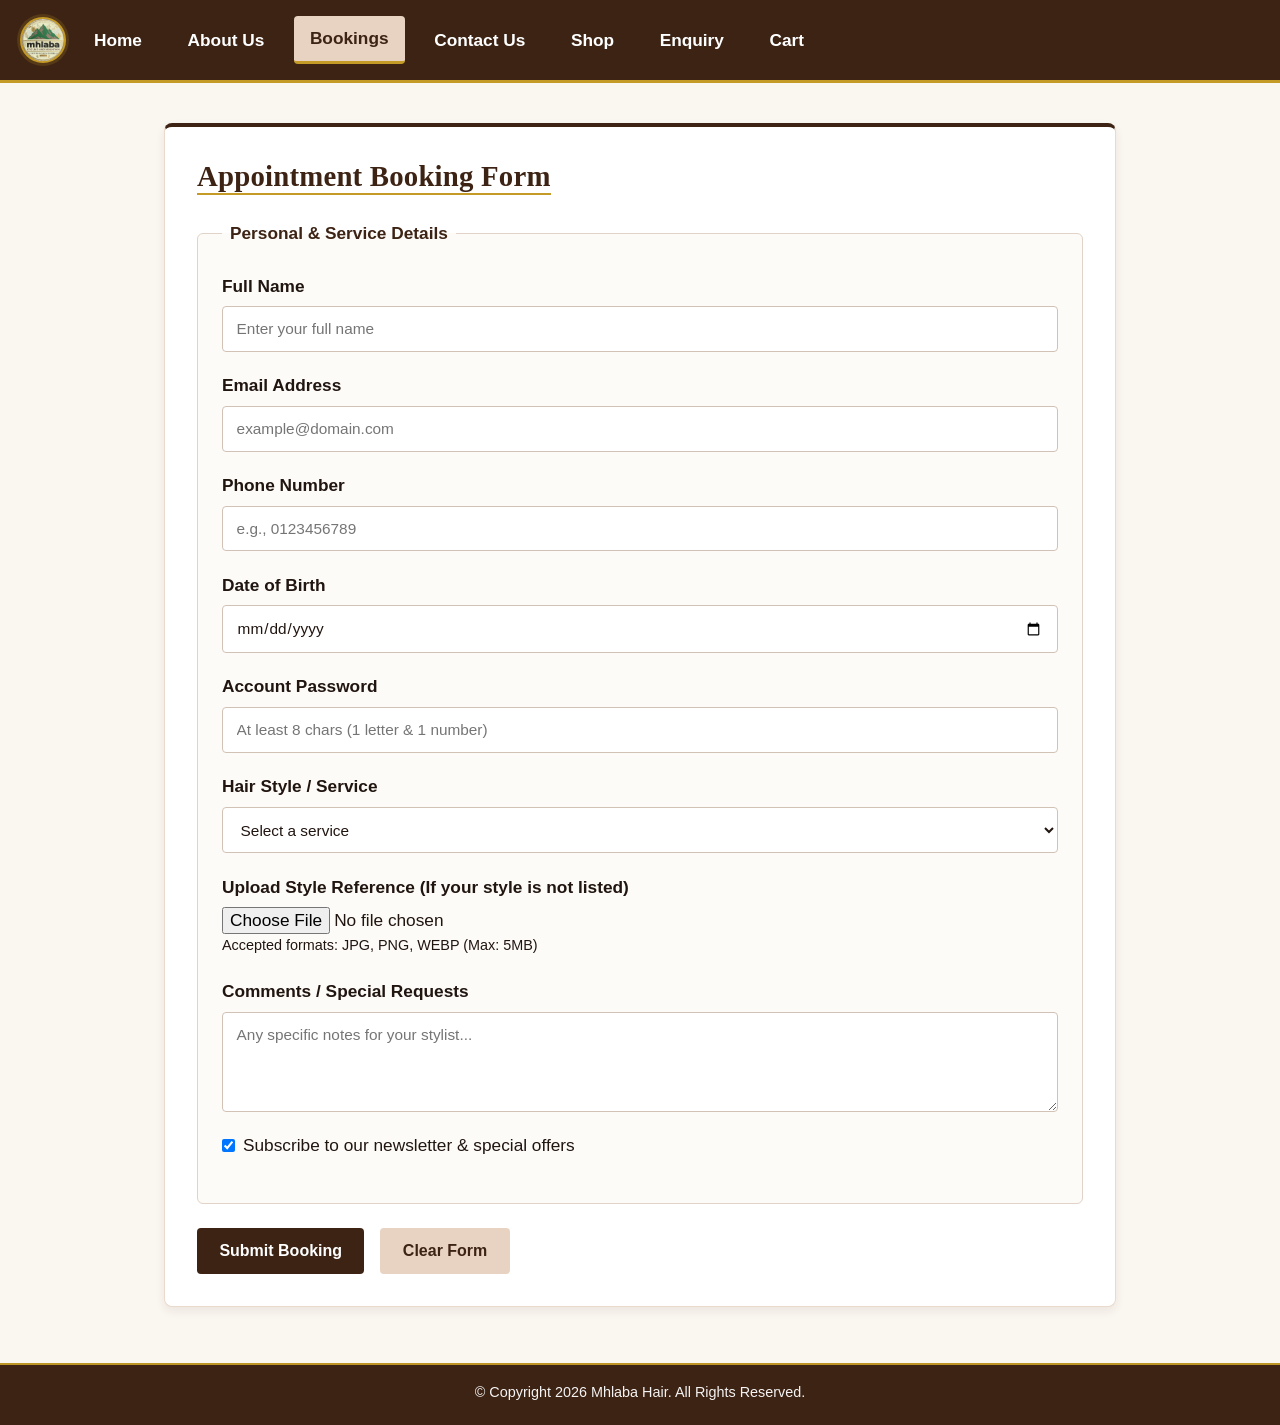
==== commit e5a5756a: "added a footer bar" ====
--- a/pages/bookingspage.html
+++ b/pages/bookingspage.html
@@ -134,7 +134,7 @@
         </section>
     </main>
 <footer class="site-footer">
-    <p>&copy; Copyright 2026 Mhlaba Hair. All Rights Reserved. </p>
+    <p>&copy; Copyright 2026 Mhlaba Hair. All Rights Reserved.</p>
 </footer>
 </body>
 </html>
--- a/styles/style.css
+++ b/styles/style.css
@@ -194,6 +194,22 @@
     background-color: var(--highlight-color);
     color: var(--primary-color);
     border-bottom: 3px solid var(--accent-color);
+}
+
+.site-footer {
+    background-color: var(--primary-color);
+    color: #ffffff;
+    padding: 0;
+    margin-top: 2rem;
+}
+
+.site-footer p {
+    text-align: center;
+    padding: 1rem 1rem 1.25rem;
+    margin: 0;
+    font-size: 0.9rem;
+    opacity: 0.95;
+    border-top: 2px solid var(--accent-color);
 }
 
 /* Common Content Container */
